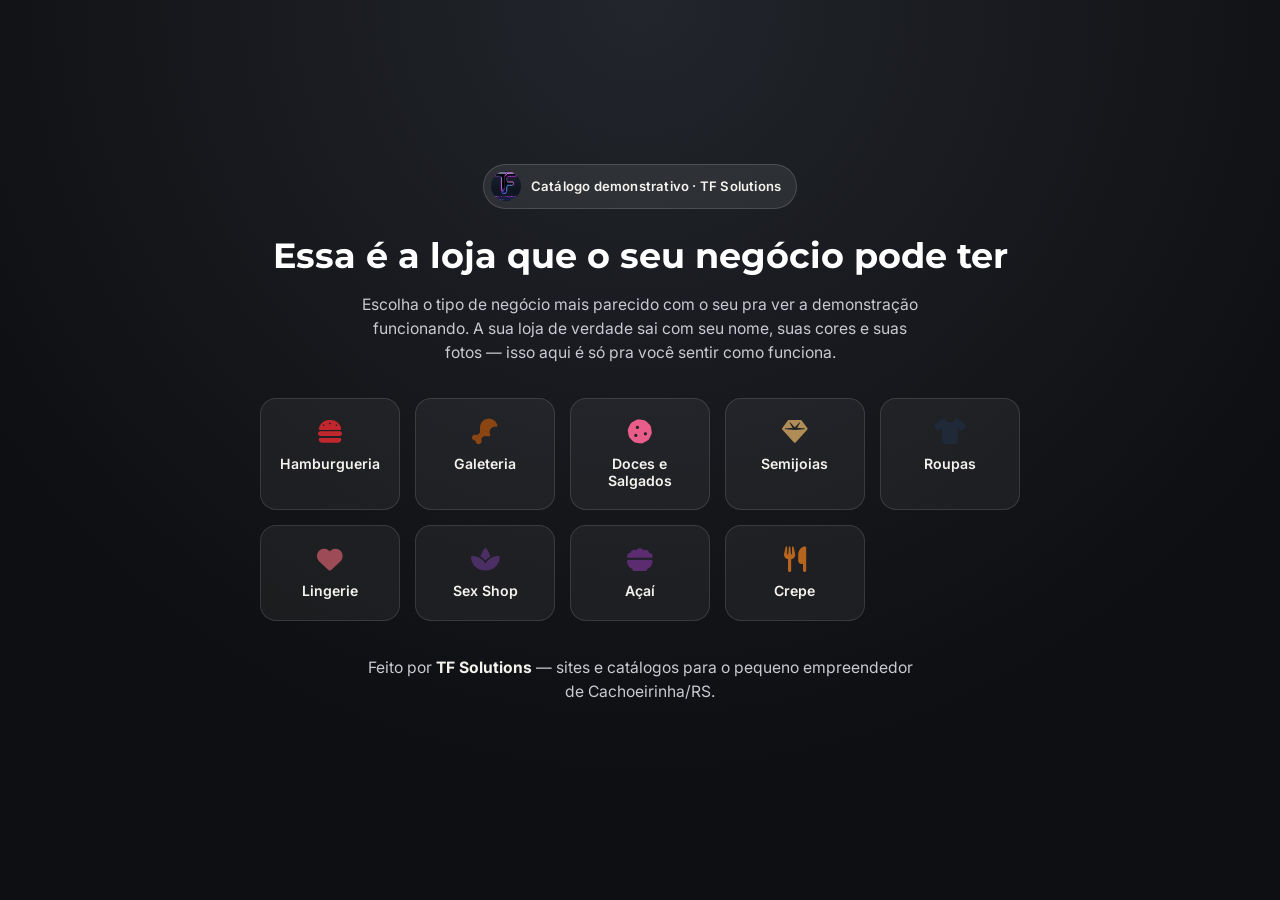
==== index.html @ 3c6f08d2 "Catálogo demonstrativo TF Solutions" ====
<!DOCTYPE html>
<html lang="pt-BR">

<head>
    <meta charset="UTF-8" />
    <meta name="viewport" content="width=device-width, initial-scale=1.0" />
    <link rel="icon" type="image/jpeg" href="assets/tf-solutions-logo.jpg" />
    <!-- Fontes -->
    <link rel="preconnect" href="https://fonts.googleapis.com">
    <link rel="preconnect" href="https://fonts.gstatic.com" crossorigin>
    <link
        href="https://fonts.googleapis.com/css2?family=Montserrat:wght@600;700&family=Inter:wght@400;500;600&display=swap"
        rel="stylesheet">
    <!-- Ícones -->
    <link rel="stylesheet" href="https://cdnjs.cloudflare.com/ajax/libs/font-awesome/6.5.1/css/all.min.css">
    <!-- Estilos -->
    <link rel="stylesheet" href="style.css" />
    <title>Catálogo Demonstrativo · TF Solutions</title>
</head>

<body>
    <!-- Tela inicial da demonstração: escolha de nicho + selo TF Solutions -->
    <div class="nicho-selector" id="nicho-selector">
        <div class="nicho-selector-inner">
            <div class="nicho-selector-selo">
                <img src="assets/tf-solutions-logo.jpg" alt="TF Solutions" class="nicho-selector-selo-img">
                <span>Catálogo demonstrativo · TF Solutions</span>
            </div>
            <h1>Essa é a loja que o seu negócio pode ter</h1>
            <p>Escolha o tipo de negócio mais parecido com o seu pra ver a demonstração funcionando. A sua loja de verdade sai com seu nome, suas cores e suas fotos — isso aqui é só pra você sentir como funciona.</p>
            <div class="nicho-selector-grid"><!-- botões gerados pelo script.js a partir de nichos.js --></div>
            <p class="nicho-selector-rodape">Feito por <strong>TF Solutions</strong> — sites e catálogos para o pequeno empreendedor de Cachoeirinha/RS.</p>
        </div>
    </div>

    <header>
        <div class="logo">
            <img class="logo-img" id="logo-img" src="" alt="" hidden>
            <h1>Catálogo Demonstrativo</h1>
        </div>

        <div class="search-container" role="search">
            <input placeholder="Buscar Produto..." class="search-input" aria-label="Buscar Produto" />
            <i class="fa-solid fa-magnifying-glass" aria-hidden="true"></i>
        </div>

        <nav class="header-nav" aria-label="Navegação da página">
            <a href="#inicio">Início</a>
            <a href="#produtos">Produtos</a>
            <a href="#about-section" id="nav-sobre-link" hidden>Sobre</a>
        </nav>

        <div class="cart-icon" aria-label="Abrir carrinho" role="button" tabindex="0">
            <span class="cart-icon-inner">
                <i class="fa-solid fa-cart-shopping" aria-hidden="true"></i>
                <span class="cart-badge">0</span>
            </span>
            <span class="cart-icon-total" id="cart-icon-total">R$ 0,00</span>
        </div>
    </header>

    <div class="categories-container">
        <div class="categories-inner">
            <!-- Botões gerados dinamicamente pelo script.js a partir da coleção "categorias" do Firestore -->
            <nav class="categories-bar" aria-label="Categorias de produtos"></nav>
            <a href="#" id="guia-tamanho-link" class="categories-guia-link"><i class="fa-solid fa-ruler" aria-hidden="true"></i> Guia de tamanhos</a>
        </div>
    </div>

    <section class="hero-section" id="inicio">
        <div class="hero-content">
            <!-- Preenchido pelo script.js com base em configuracoes/geral (heroTag/heroTitulo/heroSubtitulo) -->
            <span class="hero-tag">Coleção Exclusiva</span>
            <h2>Peças feitas para brilhar</h2>
            <p>Joias selecionadas com carinho para todos os momentos</p>
        </div>
    </section>

    <main class="products" id="produtos">
        <div class="products-container"><!-- cards gerados pelo script --></div>
    </main>

    <!-- Preenchido pelo script.js com base em configuracoes/geral (sobreFoto/sobreNome/sobreTexto/sobreLink) -->
    <section class="about-section" id="about-section" hidden>
        <div class="about-content">
            <img class="about-photo" id="about-photo" src="" alt="">
            <div class="about-text">
                <span class="about-tag">Quem faz</span>
                <h2 id="about-nome"></h2>
                <p id="about-texto"></p>
                <div class="about-links">
                    <a class="about-link about-link-instagram" id="about-link" href="" target="_blank" rel="noopener" hidden>
                        <i class="fa-brands fa-instagram" aria-hidden="true"></i> Instagram
                    </a>
                    <a class="about-link about-link-whatsapp" id="about-whatsapp-link" href="" target="_blank" rel="noopener" hidden>
                        <i class="fa-brands fa-whatsapp" aria-hidden="true"></i> Fale no WhatsApp
                    </a>
                </div>
            </div>
        </div>
    </section>

    <div class="cart-overlay"></div>

    <aside class="cart-sidebar" aria-label="Carrinho">
        <div class="cart-header">
            <h3>Meu Carrinho <i class="fa-solid fa-cart-shopping" aria-hidden="true"></i></h3>
            <button class="close-cart-btn" aria-label="Fechar carrinho">&times;</button>
        </div>

        <div class="cart-steps-indicator" id="cart-steps-indicator">
            <span class="cart-step-dot active" data-step="1"><span class="cart-step-dot-num">1</span><span class="cart-step-dot-label">Itens</span></span>
            <span class="cart-step-dot" data-step="2"><span class="cart-step-dot-num">2</span><span class="cart-step-dot-label">Entrega</span></span>
            <span class="cart-step-dot" data-step="3"><span class="cart-step-dot-num">3</span><span class="cart-step-dot-label">Pagamento</span></span>
            <span class="cart-step-dot" data-step="4"><span class="cart-step-dot-num">4</span><span class="cart-step-dot-label">Dados</span></span>
            <span class="cart-step-dot" data-step="5"><span class="cart-step-dot-num">5</span><span class="cart-step-dot-label">Resumo</span></span>
        </div>

        <div class="cart-steps-wrap">

            <!-- ETAPA 1: itens do carrinho -->
            <section class="cart-step" id="cart-step-1" data-step="1">
                <div class="cart-step-heading">
                    <h4>Itens no carrinho</h4>
                    <span class="cart-step-items-count" id="cart-items-count">0 itens</span>
                </div>
                <div class="cart-body"></div>
                <div class="cart-step1-total">
                    <span>Total</span>
                    <span id="cart-step1-total-valor">R$ 0,00</span>
                </div>
            </section>

            <!-- ETAPA 2: entrega ou retirada -->
            <section class="cart-step" id="cart-step-2" data-step="2" hidden>
                <h4 class="cart-step-title">Como você quer receber?</h4>
                <div class="options-toggle" role="tablist">
                    <button class="delivery-btn active" data-option="delivery" role="tab" aria-selected="true">
                        <i class="fa-solid fa-motorcycle" aria-hidden="true"></i> Entrega (Moto)
                    </button>
                    <button class="delivery-btn" data-option="pickup" role="tab" aria-selected="false">
                        <i class="fa-solid fa-store" aria-hidden="true"></i> Retirada
                    </button>
                </div>

                <div id="delivery-form-container">
                    <div class="form-group">
                        <label for="delivery-cep">CEP</label>
                        <input type="text" id="delivery-cep" placeholder="00000-000" maxlength="9" required>
                    </div>

                    <div class="form-group">
                        <label for="delivery-address">Endereço</label>
                        <textarea id="delivery-address" placeholder="Lote, Quadra, Número" required></textarea>
                    </div>

                    <div class="delivery-fee-notice">
                        Entrega feita por motoboy/app (ex: Uber Moto). A taxa é combinada com você pelo WhatsApp após o pedido.
                    </div>
                </div>

                <div id="pickup-form-container" style="display: none;">
                    <div class="form-group">
                        <label>Agende a Data e Hora</label>
                        <div class="date-time-row">
                            <input type="date" id="pickup-date" required>
                            <select id="pickup-time" required>
                                <option value="" disabled selected>Selecione</option>
                                <option value="08:00">08:00</option>
                                <option value="09:00">09:00</option>
                                <option value="10:00">10:00</option>
                                <option value="11:00">11:00</option>
                                <option value="12:00">12:00</option>
                                <option value="13:00">13:00</option>
                                <option value="14:00">14:00</option>
                                <option value="15:00">15:00</option>
                                <option value="16:00">16:00</option>
                                <option value="17:00">17:00</option>
                                <option value="18:00">18:00</option>
                            </select>
                        </div>
                    </div>
                </div>
            </section>

            <!-- ETAPA 3: pagamento e detalhes -->
            <section class="cart-step" id="cart-step-3" data-step="3" hidden>
                <div class="payment-options-container payment-options-container--etapa">
                    <h4>Forma de Pagamento</h4>

                    <label class="payment-option selected">
                        <input type="radio" name="payment" value="PIX" checked> PIX
                    </label>

                    <label class="payment-option">
                        <input type="radio" name="payment" value="Cartão de Crédito"> Cartão de Crédito
                    </label>

                    <label class="payment-option">
                        <input type="radio" name="payment" value="Cartão de Débito"> Cartão de Débito
                    </label>

                    <label class="payment-option">
                        <input type="radio" name="payment" value="Dinheiro"> Dinheiro
                    </label>

                    <div id="troco-container">
                        <div class="form-group">
                            <label for="troco-para">Precisa de troco para quanto?</label>
                            <input type="number" id="troco-para" placeholder="Ex: 50">
                        </div>
                    </div>
                </div>

                <div class="form-group">
                    <label for="personalizacao-input">Gravação / personalização (opcional)</label>
                    <input type="text" id="personalizacao-input" placeholder="Ex: nome, data ou iniciais">
                </div>

                <label class="gift-wrap-option">
                    <input type="checkbox" id="gift-wrap-checkbox">
                    <i class="fa-solid fa-gift" aria-hidden="true"></i> É para presente? Embrulhar a peça
                </label>

                <div class="coupon-container">
                    <input type="text" id="coupon-input" placeholder="Cupom de desconto">
                    <button id="apply-coupon-btn">Aplicar</button>
                </div>

                <p id="coupon-feedback" class="coupon-feedback"></p>
            </section>

            <!-- ETAPA 4: identificação -->
            <section class="cart-step" id="cart-step-4" data-step="4" hidden>
                <h4 class="cart-step-title">Seus dados</h4>
                <div class="form-group">
                    <label for="identificacao-nome">Nome completo</label>
                    <input type="text" id="identificacao-nome" placeholder="Nome e sobrenome" required>
                </div>
                <div class="form-group">
                    <label for="identificacao-telefone">Telefone (WhatsApp)</label>
                    <input type="tel" id="identificacao-telefone" placeholder="(XX) XXXXX-XXXX" maxlength="15" required>
                </div>
            </section>

            <!-- ETAPA 5: resumo do pedido -->
            <section class="cart-step" id="cart-step-5" data-step="5" hidden>
                <h4 class="cart-step-title">Resumo do pedido</h4>

                <div class="resumo-bloco" id="resumo-itens-bloco"></div>
                <div class="resumo-bloco" id="resumo-entrega-bloco"></div>
                <div class="resumo-bloco" id="resumo-pagamento-bloco"></div>
                <div class="resumo-bloco" id="resumo-identificacao-bloco"></div>

                <div class="cart-summary">
                    <div class="summary-line"><span>Subtotal</span><span id="cart-subtotal">R$ 0,00</span></div>
                    <div class="summary-line discount-line" style="display: none;">
                        <span>Desconto</span><span id="cart-discount">- R$ 0,00</span>
                    </div>
                    <div class="summary-line total"><span>Total</span><span id="cart-total">R$ 0,00</span></div>
                </div>
            </section>

            <!-- Confirmação de envio (com o código do pedido) -->
            <section class="cart-step cart-step-sucesso" id="cart-step-sucesso" hidden>
                <div class="pedido-sucesso">
                    <i class="fa-solid fa-circle-check" aria-hidden="true"></i>
                    <h4>Pedido enviado!</h4>
                    <p>Confirme o envio na conversa do WhatsApp que abrimos. Guarde o código abaixo — é com ele que você (ou a loja) localiza o seu pedido:</p>
                    <div class="pedido-sucesso-codigo" id="pedido-sucesso-codigo">AA000000</div>
                    <button class="cart-nav-avancar" id="cart-btn-novo-pedido" type="button">Fazer novo pedido</button>
                </div>
            </section>

        </div>

        <div class="cart-nav-buttons" id="cart-nav-buttons">
            <button class="cart-nav-voltar" id="cart-nav-voltar" type="button" hidden><i class="fa-solid fa-arrow-left" aria-hidden="true"></i> Voltar</button>
            <button class="cart-nav-avancar" id="cart-nav-avancar" type="button">Avançar <span id="cart-nav-avancar-total"></span> <i class="fa-solid fa-arrow-right" aria-hidden="true"></i></button>
            <button id="finish-order-btn" class="finish-order-btn" type="button" hidden>
                <i class="fab fa-whatsapp" aria-hidden="true"></i> Enviar Pedido <span id="finish-order-total"></span>
            </button>
        </div>
    </aside>

    <div class="view-cart-banner" aria-live="polite">
        <p>Total: <span id="banner-total">R$ 0,00</span></p>
        <button class="view-cart-banner-btn">Ver Carrinho</button>
    </div>

    <footer>
        <p>2026 - PG Semi Joias. Todos os direitos reservados</p>
        <p class="footer-credit">Site desenvolvido por <a href="#" id="footer-credit-link" target="_blank" rel="noopener">TF Solutions</a></p>
    </footer>

    <!-- Modal de detalhes do produto (abre ao clicar na foto do card) -->
    <div class="info-overlay" id="detail-overlay"></div>
    <div class="detail-modal" id="detail-modal" role="dialog" aria-modal="true" aria-label="Detalhes do produto">
        <button class="info-close" id="detail-close" aria-label="Fechar">&times;</button>
        <div class="detail-carousel">
            <div class="detail-carousel-track" id="detail-carousel-track"></div>
            <button class="detail-carousel-arrow prev" id="detail-prev" aria-label="Foto anterior" hidden><i class="fa-solid fa-chevron-left"></i></button>
            <button class="detail-carousel-arrow next" id="detail-next" aria-label="Próxima foto" hidden><i class="fa-solid fa-chevron-right"></i></button>
            <div class="detail-carousel-dots" id="detail-dots" hidden></div>
        </div>
        <div class="detail-info">
            <span class="detail-badge-destaque" id="detail-badge-destaque" hidden><i class="fa-solid fa-star" aria-hidden="true"></i> Destaque</span>
            <p class="detail-codigo" id="detail-codigo"></p>
            <h2 id="detail-nome"></h2>
            <p class="detail-details" id="detail-details" hidden></p>
            <p class="detail-descricao" id="detail-descricao"></p>
            <p class="product-tag" id="detail-tag" hidden></p>
            <select class="detail-size-select" id="detail-size-select" aria-label="Escolha o tamanho" hidden></select>
            <p class="detail-price" id="detail-price"></p>
            <button class="product-button" id="detail-comprar-btn">Adicionar ao carrinho</button>
        </div>
    </div>

    <!-- Modal do guia de tamanho de anel -->
    <div class="info-overlay" id="guia-overlay"></div>
    <div class="info-modal" id="guia-modal" role="dialog" aria-modal="true" aria-label="Guia de tamanho de anel">
        <button class="info-close" id="guia-close" aria-label="Fechar">&times;</button>
        <h2><i class="fa-solid fa-ruler" aria-hidden="true"></i> Guia de tamanho de anel</h2>
        <p class="size-guide-note">Como medir em casa: enrole uma tira de papel ou um barbante ao redor do dedo (na base, onde o anel vai ficar), marque onde ele se sobrepõe e meça esse comprimento com uma régua — esse é o valor de "circunferência" na tabela. Se preferir, meça o diâmetro interno de um anel que já sirva bem. Meça no fim do dia, quando o dedo costuma estar um pouco mais inchado, para não escolher um tamanho apertado.</p>
        <table class="size-guide-table">
            <thead><tr><th>Aro (BR)</th><th>Diâmetro (mm)</th><th>Circunferência (mm)</th></tr></thead>
            <tbody>
                <tr><td>10</td><td>14,6</td><td>45,9</td></tr>
                <tr><td>12</td><td>15,3</td><td>48,0</td></tr>
                <tr><td>14</td><td>16,1</td><td>50,6</td></tr>
                <tr><td>16</td><td>16,9</td><td>53,1</td></tr>
                <tr><td>18</td><td>17,7</td><td>55,6</td></tr>
                <tr><td>20</td><td>18,5</td><td>58,1</td></tr>
                <tr><td>22</td><td>19,4</td><td>60,9</td></tr>
                <tr><td>24</td><td>20,2</td><td>63,5</td></tr>
                <tr><td>26</td><td>21,0</td><td>66,0</td></tr>
                <tr><td>28</td><td>21,8</td><td>68,5</td></tr>
            </tbody>
        </table>
        <p class="size-guide-note">Valores aproximados, seguindo a numeração brasileira mais usual. Em caso de dúvida entre dois tamanhos, vale a pena confirmar direto com a loja pelo WhatsApp antes de fechar o pedido.</p>
    </div>

    <script src="./nichos.js"></script>
    <script src="./script.js"></script>
</body>

</html>
---- style.css ----
/* Reset & base */
*{margin:0;padding:0;box-sizing:border-box;-webkit-font-smoothing:antialiased;-moz-osx-font-smoothing:grayscale}
:root{
  /* Paleta joalheria: charcoal + dourado envelhecido + dourado claro */
  --primary-color:#B08D57;      /* dourado envelhecido */
  --primary-strong:#8F7145;
  --secondary-color:#1C1B1F;    /* charcoal/preto suave */
  --accent-color:#D4AF37;       /* dourado claro para detalhes */
  --text-color:#111827;         /* grafite */
  --light:#F7F5F1;              /* fundo claro quente (marfim) */
  --light-2:#E9E4DA;
  --border-color:#E5E0D5;
  --success-color:#16a34a;
  --error-color:#e11d48;
}
/* Garante que o atributo "hidden" sempre esconda o elemento, mesmo quando uma
   classe do próprio elemento define "display" (ex: display:flex) — sem isso, a
   regra da classe pode "vencer" a do hidden e o elemento fica visível por engano. */
[hidden]{display:none!important}
html{scroll-behavior:smooth}
body{
  font-family:'Inter',system-ui,-apple-system,Segoe UI,Roboto,Helvetica,Arial,sans-serif;
  color:var(--text-color);
  background:var(--light);
  line-height:1.6;
}
h1,h2,h3{font-family:'Montserrat',sans-serif}
/* Compensa a altura do header fixo (sticky) ao rolar até uma seção pelo menu.
   No celular o header fica mais alto (2 linhas: logo/menu/carrinho + busca), por
   isso o valor base é maior e é reduzido no desktop, onde o header cabe numa linha só. */
#inicio,#produtos,#about-section{scroll-margin-top:150px}

/* Header */
header{
  background:#fff;
  position:sticky;top:0;z-index:990;
  padding:1rem 2rem;
  display:flex;align-items:center;justify-content:space-between;gap:1rem;flex-wrap:wrap;
  box-shadow:0 6px 20px rgba(15,23,42,.06);
  border-bottom:1px solid #eef2f7;
}
.logo{display:flex;align-items:center;gap:.6rem;cursor:pointer;flex-shrink:0}
.logo-img{width:2.4rem;height:2.4rem;border-radius:50%;object-fit:cover;flex-shrink:0;border:2px solid #fff;box-shadow:0 2px 6px rgba(2,6,23,.15)}
.logo h1{font-size:1.6rem;color:var(--secondary-color);font-weight:700;letter-spacing:.4px}

.search-container{
  width:100%;max-width:560px;margin:0;display:flex;align-items:center;
  background:#fff;border:1px solid var(--border-color);
  border-radius:14px;padding:.6rem 1rem;order:4;flex-basis:100%;
  box-shadow:0 2px 10px rgba(2,6,23,.03);
}
.search-container input{
  width:100%;border:none;background:transparent;outline:none;
  padding:.3rem .5rem;font-size:1rem;color:var(--text-color);
}
.search-container i{color:var(--primary-color);cursor:pointer}

/* Menu de navegação da página — fica dentro do header (sticky), ao lado do
   carrinho, então continua visível e clicável de qualquer ponto da página. */
.header-nav{
  display:flex;align-items:center;gap:.9rem;order:1;
  flex:1 1 auto;min-width:0;overflow-x:auto;-webkit-overflow-scrolling:touch;scrollbar-width:none;
}
.header-nav::-webkit-scrollbar{display:none}
.header-nav a{
  color:var(--text-color);text-decoration:none;font-weight:600;font-size:.8rem;letter-spacing:.02em;
  padding:.3rem .15rem;border-bottom:2px solid transparent;transition:color .2s ease,border-color .2s ease;
  white-space:nowrap;flex-shrink:0;
}
.header-nav a:hover,.header-nav a:focus-visible{color:var(--primary-color);border-bottom-color:var(--primary-color)}

.cart-icon{position:relative;cursor:pointer;padding:.5rem;order:2;flex-shrink:0;display:flex;align-items:center;gap:.55rem}
.cart-icon-inner{position:relative;display:flex;align-items:center}
.cart-icon i{font-size:1.6rem;color:var(--secondary-color)}
.cart-badge{
  position:absolute;top:0;right:0;background:var(--accent-color);color:#fff;border-radius:999px;
  min-width:20px;height:20px;display:flex;justify-content:center;align-items:center;font-size:.75rem;font-weight:700;
  transform:translate(30%,-30%);
}
/* Valor total já com a seleção de produtos, sempre visível ao lado do ícone do carrinho */
.cart-icon-total{font-size:.92rem;font-weight:800;color:var(--secondary-color);white-space:nowrap}

/* Categorias */
.categories-container{background:var(--secondary-color)}
.categories-inner{
  display:flex;align-items:center;width:100%;max-width:1200px;margin:0 auto;
}
.categories-bar{
  display:flex;justify-content:flex-start;align-items:center;padding:.5rem 1rem;gap:.5rem;
  flex:1 1 auto;min-width:0;overflow-x:auto;
}
/* Guia de tamanhos: fica só aqui, ao lado das categorias — é padrão, não precisa
   repetir o link em cada produto. */
.categories-guia-link{
  flex-shrink:0;display:flex;align-items:center;gap:.4rem;color:#fff;opacity:.85;
  font-size:.85rem;font-weight:600;text-decoration:none;padding:.5rem 1.1rem;white-space:nowrap;
  border-left:1px solid rgba(255,255,255,.15);transition:opacity .2s;
}
.categories-guia-link:hover{opacity:1}
.category-btn{
  display:flex;gap:.5rem;align-items:center;border:1px solid rgba(255,255,255,.25);color:#fff;
  border-radius:999px;padding:.55rem 1rem;cursor:pointer;background:transparent;white-space:nowrap;font-size:.95rem;
  transition:all .2s ease;
}
.category-btn i{opacity:.95}
.category-btn:hover{background:rgba(255,255,255,.12)}
.category-btn.active{
  background:linear-gradient(135deg,var(--primary-color),var(--primary-strong));
  border-color:transparent;
  box-shadow:0 6px 18px rgba(176,141,87,.3);
}

/* Hero — cor de fundo é definida pelo admin (Configurações), via --hero-bg-color */
:root{--hero-bg-color:#0B1220}
.hero-section{
  background:
    radial-gradient(900px 320px at -10% -20%, rgba(255,255,255,.18), transparent 60%),
    radial-gradient(900px 320px at 110% 120%, rgba(255,255,255,.12), transparent 60%),
    var(--hero-bg-color);
  color:#fff;text-align:center;padding:3.2rem 1rem;position:relative;overflow:hidden;
  border-bottom:1px solid rgba(255,255,255,.06);
}
.hero-content{max-width:900px;margin:0 auto}
.hero-tag{
  display:inline-block;background:#ffffff1a;border:1px solid #ffffff33;color:#fff;
  padding:.35rem .75rem;border-radius:999px;font-size:.8rem;letter-spacing:.4px;margin-bottom:.7rem
}
.hero-section h2{font-size:2.3rem;margin:.25rem 0 .35rem;font-weight:800;letter-spacing:.3px}
.hero-section p{opacity:.92}
/* Quando a cor de fundo escolhida é clara, troca texto/tag pra tons escuros (legibilidade) */
.hero-section.hero-section--claro{color:var(--secondary-color)}
.hero-section.hero-section--claro .hero-tag{background:rgba(0,0,0,.06);border-color:rgba(0,0,0,.15);color:inherit}

/* Produtos */
.products{width:100%;max-width:1200px;padding:1rem;margin:0 auto}
.products-container{display:grid;grid-template-columns:repeat(auto-fill,minmax(250px,1fr));gap:1rem}

.product-card{
  position:relative;
  background:#fff;border-radius:14px;overflow:hidden;cursor:pointer;transition:.25s;
  box-shadow:0 10px 24px rgba(2,6,23,.06),0 1px 0 #fff;
  border:1px solid #eef2f7;
}
.product-card:hover{transform:translateY(-6px);box-shadow:0 16px 36px rgba(2,6,23,.12)}
.product-img{width:100%;aspect-ratio:1/1;object-fit:cover;background:#f8fafc}
.product-badge-destaque{
  position:absolute;top:12px;left:12px;z-index:2;
  display:flex;align-items:center;gap:.3rem;
  background:linear-gradient(135deg,var(--primary-color),var(--primary-strong));
  color:#fff;font-size:.72rem;font-weight:700;letter-spacing:.02em;
  padding:.32rem .7rem;border-radius:999px;
  box-shadow:0 6px 14px rgba(176,141,87,.4);
}
.product-info{padding:1rem 1rem 1.1rem}
.product-code{font-size:.7rem;color:#9ca3af;font-weight:600;letter-spacing:.03em;margin-bottom:.2rem;text-transform:uppercase}
.product-name{font-family:'Montserrat',sans-serif;font-size:1.05rem;font-weight:700;margin-bottom:.45rem;color:var(--text-color)}
.product-details{font-size:.78rem;color:var(--primary-strong);font-weight:700;letter-spacing:.02em;margin-bottom:.4rem;text-transform:uppercase}
.product-description{font-size:.9rem;margin-bottom:.95rem;color:#6b7280}
.product-tag{display:inline-block;font-size:.75rem;font-weight:700;padding:.3rem .65rem;border-radius:999px;margin-bottom:.8rem}
.product-tag.tag-encomenda{background:#FAF0DC;color:#8A5A00}
.product-tag.tag-esgotado{background:#FBE4E4;color:#B3261E}
.product-price{font-size:1.35rem;color:var(--primary-color);margin-bottom:1rem;font-weight:800}

/* Seletor de tamanho: só aparece em produtos com mais de um tamanho cadastrado */
.product-size-select{
  width:100%;padding:.65rem .75rem;margin-bottom:.8rem;border:1px solid var(--border-color);border-radius:.6rem;
  font-size:.92rem;font-family:inherit;color:var(--text-color);background:#fff;cursor:pointer;
}
.product-size-select:focus{border-color:var(--primary-color);box-shadow:0 0 0 3px rgba(176,141,87,.2);outline:none}

.product-button{
  width:100%;background:var(--secondary-color);color:#fff;border:1px solid var(--secondary-color);
  padding:.75rem 1rem;font-size:1rem;font-weight:700;border-radius:.6rem;cursor:pointer;
  transition:transform .15s ease,background .2s ease,box-shadow .2s ease,border-color .2s ease;
  box-shadow:0 8px 20px rgba(15,23,42,.18);
}
.product-button:hover{background:#111827;border-color:#111827;transform:translateY(-1px)}
.product-button:active{transform:translateY(0)}
.product-button:disabled{background:#cbd5e1;border-color:#cbd5e1;color:#64748b;cursor:not-allowed;box-shadow:none;transform:none}
.product-card.produto-esgotado{opacity:.72}
.product-card.produto-esgotado .product-img{filter:grayscale(.35)}

/* Sobre a empreendedora (opcional, configurável pelo admin) */
.about-section{background:var(--light-2);padding:3rem 1.5rem;border-top:1px solid var(--border-color);border-bottom:1px solid var(--border-color)}
.about-content{
  max-width:900px;margin:0 auto;display:flex;flex-direction:column;align-items:center;text-align:center;gap:1.2rem;
}
.about-photo{width:140px;height:140px;border-radius:50%;object-fit:cover;border:4px solid #fff;box-shadow:0 10px 24px rgba(2,6,23,.12)}
.about-tag{
  display:inline-block;background:#fff;border:1px solid var(--border-color);color:var(--primary-strong);
  padding:.3rem .75rem;border-radius:999px;font-size:.75rem;font-weight:700;letter-spacing:.5px;text-transform:uppercase;margin-bottom:.5rem
}
.about-text h2{font-size:1.5rem;color:var(--secondary-color);margin-bottom:.6rem}
.about-text p{font-size:.98rem;color:#4b5563;max-width:60ch;margin:0 auto;line-height:1.75}
.about-links{display:flex;gap:.7rem;flex-wrap:wrap;justify-content:center;margin-top:1.1rem}
.about-link{
  display:inline-flex;align-items:center;gap:.5rem;padding:.55rem 1.1rem;
  background:var(--primary-color);color:#fff;border-radius:.6rem;font-size:.85rem;font-weight:700;
  text-decoration:none;transition:transform .15s ease,background .2s ease;
}
.about-link:hover{background:var(--primary-strong);transform:translateY(-1px)}
.about-link-whatsapp{background:#25D366}
.about-link-whatsapp:hover{background:#1DA851}

/* Carrinho */
.cart-overlay{position:fixed;top:0;left:0;width:100%;height:100%;background:rgba(0,0,0,.4);z-index:999;opacity:0;visibility:hidden;transition:opacity .3s,visibility .3s}
.cart-overlay.show{opacity:1;visibility:visible}

.cart-sidebar{
  position:fixed;top:0;right:0;width:100%;max-width:420px;height:100%;background:#fff;
  box-shadow:-4px 0 24px rgba(2,6,23,.15);z-index:1000;display:flex;flex-direction:column;transform:translateX(100%);
  transition:transform .4s cubic-bezier(.25,.46,.45,.94);
  border-left:1px solid #eef2f7;
}
.cart-sidebar.show{transform:translateX(0)}
.cart-header{display:flex;justify-content:space-between;align-items:center;padding:1rem 1.5rem;border-bottom:1px solid var(--border-color)}
.cart-header h3{font-size:1.25rem;color:var(--secondary-color)}
.close-cart-btn{background:none;border:none;font-size:2rem;cursor:pointer;color:var(--text-color)}

/* Indicador das 5 etapas do carrinho */
.cart-steps-indicator{display:flex;align-items:flex-start;justify-content:space-between;padding:.85rem 1rem;border-bottom:1px solid var(--border-color);background:#fafafa;gap:.15rem}
.cart-step-dot{display:flex;flex-direction:column;align-items:center;gap:.3rem;flex:1;min-width:0;background:none;border:none;cursor:default;font-family:inherit}
.cart-step-dot-num{
  width:26px;height:26px;border-radius:50%;background:#fff;border:2px solid var(--border-color);
  display:flex;align-items:center;justify-content:center;font-size:.8rem;font-weight:800;color:#9aa3b2;
  transition:background .2s,border-color .2s,color .2s;
}
.cart-step-dot-label{font-size:.62rem;font-weight:700;text-align:center;white-space:nowrap;text-transform:uppercase;letter-spacing:.02em;color:#9aa3b2;max-width:100%;overflow:hidden;text-overflow:ellipsis}
.cart-step-dot.active .cart-step-dot-num{background:var(--primary-color);border-color:var(--primary-color);color:#fff}
.cart-step-dot.active .cart-step-dot-label{color:var(--text-color)}
.cart-step-dot.done{cursor:pointer}
.cart-step-dot.done .cart-step-dot-num{background:var(--secondary-color);border-color:var(--secondary-color);color:#fff}
.cart-step-dot.done .cart-step-dot-label{color:var(--text-color)}

/* min-height garante pelo menos ~2 produtos visíveis antes de precisar rolar,
   mesmo com o restante do carrinho (dados de entrega, pagamento etc.) sendo grande */
.cart-steps-wrap{padding:1.5rem;overflow-y:auto;flex:1 1 auto;min-height:260px;scrollbar-width:auto;scrollbar-color:var(--primary-color) var(--light-2)}
.cart-body{padding:0}
.cart-step-heading{display:flex;justify-content:space-between;align-items:center;margin-bottom:1rem;gap:.5rem}
.cart-step-heading h4{font-size:1.05rem;color:var(--secondary-color)}
.cart-step-items-count{font-size:.82rem;font-weight:700;color:var(--primary-strong);background:#FAF5EC;padding:.3rem .7rem;border-radius:999px;white-space:nowrap}
.cart-step1-total{display:flex;justify-content:space-between;align-items:center;margin-top:1.2rem;padding-top:1rem;border-top:1px solid var(--border-color);font-size:1.15rem;font-weight:800;color:var(--primary-color)}
.cart-step-title{font-size:1.05rem;color:var(--secondary-color);margin-bottom:1rem}
.payment-options-container--etapa{border-top:none;margin-top:0;padding-top:0}

/* Botões de navegação entre etapas */
.cart-nav-buttons{display:flex;gap:.75rem;padding:1rem 1.5rem;border-top:1px solid var(--border-color);background:#fff;box-shadow:0 -2px 5px rgba(0,0,0,.05)}
.cart-nav-voltar{
  flex:0 0 auto;background:#fff;border:1px solid var(--border-color);color:var(--text-color);
  padding:0 1.1rem;border-radius:.7rem;font-weight:700;cursor:pointer;font-size:.95rem;transition:background .2s;
}
.cart-nav-voltar:hover{background:#f1f5f9}
.cart-nav-avancar{
  flex:1 1 auto;background:var(--secondary-color);color:#fff;border:1px solid var(--secondary-color);
  padding:.9rem 1.1rem;border-radius:.7rem;font-weight:800;cursor:pointer;font-size:1rem;
  display:flex;align-items:center;justify-content:center;gap:.5rem;transition:background .2s,transform .15s;
}
.cart-nav-avancar:hover{background:#111827;transform:translateY(-1px)}
.cart-nav-avancar:disabled{background:#cbd5e1;border-color:#cbd5e1;cursor:not-allowed;transform:none}

/* Resumo do pedido (etapa 5) */
.resumo-bloco{margin-bottom:1.1rem;padding-bottom:1.1rem;border-bottom:1px dashed var(--border-color)}
.resumo-bloco:last-of-type{border-bottom:none;margin-bottom:0;padding-bottom:0}
.resumo-bloco h5{font-size:.78rem;text-transform:uppercase;letter-spacing:.03em;color:var(--primary-strong);margin-bottom:.55rem;font-weight:800}
.resumo-bloco p{font-size:.92rem;margin-bottom:.3rem;color:#4b5563}
.resumo-lista{list-style:none}
.resumo-lista li{font-size:.92rem;margin-bottom:.4rem;display:flex;justify-content:space-between;gap:.6rem;color:var(--text-color)}
.resumo-lista li span.resumo-item-valor{font-weight:700;white-space:nowrap}

/* Confirmação de pedido enviado (com código do pedido) */
.cart-step-sucesso{display:flex;align-items:center;min-height:100%}
.pedido-sucesso{text-align:center;width:100%;padding:1rem 0}
.pedido-sucesso i{font-size:3.5rem;color:var(--success-color);margin-bottom:1rem}
.pedido-sucesso h4{font-size:1.3rem;color:var(--secondary-color);margin-bottom:.7rem}
.pedido-sucesso p{color:#4b5563;font-size:.95rem;margin-bottom:1.2rem;line-height:1.6}
.pedido-sucesso-codigo{
  font-family:'Montserrat',sans-serif;font-size:1.6rem;font-weight:800;letter-spacing:.15em;color:var(--primary-color);
  background:#FAF5EC;border:1px dashed var(--primary-color);border-radius:.7rem;padding:.9rem 1rem;margin-bottom:1.5rem;
}
#cart-btn-novo-pedido{width:100%}

/* Barra de rolagem mais visível (mostra que dá pra rolar e ver mais itens/campos) */
.cart-steps-wrap::-webkit-scrollbar{width:10px}
.cart-steps-wrap::-webkit-scrollbar-track{background:var(--light-2);border-radius:10px}
.cart-steps-wrap::-webkit-scrollbar-thumb{background:var(--primary-color);border-radius:10px;border:2px solid var(--light-2)}
.cart-steps-wrap::-webkit-scrollbar-thumb:hover{background:var(--primary-strong)}

.cart-empty{text-align:center;padding-top:4rem;color:#9aa3b2}
.cart-empty i{font-size:4rem;margin-bottom:1rem;color:#e2e8f0}
.cart-empty p{font-size:1.05rem;font-weight:600}

.cart-item{display:flex;align-items:center;gap:1rem;margin-bottom:1.2rem}
.cart-item-img{width:80px;height:80px;object-fit:cover;border-radius:.6rem;border:1px solid var(--border-color)}
.cart-item-info{flex-grow:1}
.cart-item-codigo{font-size:.68rem;color:#9ca3af;font-weight:600;letter-spacing:.03em;margin-bottom:.1rem;text-transform:uppercase}
.cart-item-name{font-size:1rem;font-weight:700;margin-bottom:.25rem}
.cart-item-size{font-size:.82rem;font-weight:600;color:#6b7280}
.cart-item-desc{font-size:.82rem;color:#6b7280;margin-bottom:.3rem;line-height:1.4}
.cart-item-price{font-size:.95rem;color:var(--primary-color);font-weight:800}
.cart-item-price-total{font-size:.82rem;color:#6b7280;font-weight:600}
.cart-item-controls{display:flex;align-items:center;gap:.5rem;margin-top:.5rem}
.quantity-btn{background:#fff;border:1px solid var(--border-color);width:28px;height:28px;border-radius:50%;cursor:pointer;font-weight:700;transition:background .2s}
.quantity-btn:hover{background:#f1f5f9}
.remove-item-btn{background:none;border:none;color:#ef4444;font-size:1.6rem;cursor:pointer;margin-left:auto;transition:color .2s}
.remove-item-btn:hover{color:#b91c1c}

.product-image-fly{position:fixed;z-index:1001;border-radius:50%;transition:all .7s cubic-bezier(.55,.055,.675,.19);object-fit:cover}

/* Opções entrega/retirada */
.options-toggle{display:flex;border:1px solid var(--border-color);border-radius:999px;overflow:hidden;margin-bottom:1.2rem;background:#fff}
.delivery-btn{flex:1;padding:.75rem;border:none;background:#fff;cursor:pointer;font-size:1rem;font-weight:700;color:var(--text-color);transition:background .2s,color .2s}
.delivery-btn.active{background:var(--secondary-color);color:#fff}

.form-group{margin-bottom:1rem}
.form-group label{display:block;margin-bottom:.45rem;font-weight:700;font-size:.9rem}
.form-group input,.form-group select,.form-group textarea{
  width:100%;padding:.75rem;border:1px solid var(--border-color);border-radius:.6rem;font-size:1rem;font-family:inherit;
  transition:border-color .2s, box-shadow .2s;background:#fff;
}
.form-group input:focus,.form-group select:focus,.form-group textarea:focus{
  border-color:var(--primary-color);box-shadow:0 0 0 3px rgba(176,141,87,.2);outline:none
}
.form-group input.error,.form-group textarea.error,.form-group select.error{
  border-color:var(--error-color)!important;box-shadow:0 0 0 3px rgba(225,29,72,.2)!important
}
.form-group input:read-only{background:#f1f5f9;cursor:not-allowed;opacity:.9}

.payment-options-container{border-top:1px solid var(--border-color);margin-top:1.2rem;padding-top:1.2rem}
.payment-options-container h4{font-size:1rem;margin:0 0 1rem}
.payment-option{
  display:flex;align-items:center;gap:.75rem;padding:.75rem;border:1px solid var(--border-color);border-radius:.6rem;margin-bottom:.5rem;
  cursor:pointer;transition:border-color .2s, background .2s;background:#fff;
}
.payment-option:hover{background:#f8fafc}
.payment-option input[type="radio"]{width:auto}
.payment-option.selected{border-color:var(--primary-color);background:#FAF5EC}

#troco-container{display:none;margin-top:1rem;padding:1rem;background:#fff;border-radius:.6rem;border:1px solid var(--border-color)}
.delivery-fee-notice{font-size:.85rem;text-align:center;color:#6b7280;background:#fff;padding:.55rem;border-radius:.6rem;margin:1.2rem 0}
.date-time-row{display:flex;gap:1rem}

.cart-summary{margin:1.2rem 0;border-top:1px solid var(--border-color);padding-top:1.2rem}
.summary-line{display:flex;justify-content:space-between;margin-bottom:.5rem;font-size:1rem}
.summary-line.total{font-size:1.2rem;font-weight:800;color:var(--primary-color);margin-top:1rem}

.gift-wrap-option{
  display:flex;align-items:center;gap:.6rem;padding:.75rem;border:1px solid var(--border-color);border-radius:.6rem;
  margin-bottom:1rem;cursor:pointer;background:#fff;font-size:.92rem;font-weight:600;transition:border-color .2s,background .2s;
}
.gift-wrap-option:hover{border-color:var(--primary-color);background:#FAF5EC}
.gift-wrap-option input[type="checkbox"]{width:auto;accent-color:var(--primary-color)}
.gift-wrap-option i{color:var(--primary-strong)}

.coupon-container{display:flex;gap:.5rem;margin-bottom:.5rem}
#coupon-input{flex-grow:1;border:1px solid var(--border-color);border-radius:.6rem;padding:.75rem;font-size:1rem}
#apply-coupon-btn{border:none;background:var(--secondary-color);color:#fff;padding:0 1.5rem;border-radius:.6rem;cursor:pointer;font-weight:800;transition:background .2s}
#apply-coupon-btn:hover{background:#111827}
.coupon-feedback{font-size:.9rem;font-weight:700;margin-bottom:1rem;height:1em}
.coupon-feedback.success{color:var(--success-color)}
.coupon-feedback.error{color:var(--error-color)}
.summary-line.discount-line{color:var(--success-color);font-weight:700}

.finish-order-btn{
  flex:1 1 auto;padding:.9rem 1.1rem;font-size:1rem;font-weight:800;color:#fff;
  background:linear-gradient(135deg,var(--secondary-color),#111827);
  border:none;border-radius:.7rem;cursor:pointer;transition:filter .2s, transform .1s;
  box-shadow:0 10px 26px rgba(2,6,23,.18);
  display:flex;align-items:center;justify-content:center;gap:.5rem;
}
.finish-order-btn:hover:not(:disabled){filter:brightness(1.03);transform:translateY(-1px)}
.finish-order-btn:disabled{background:#cbd5e1;cursor:not-allowed}

/* Barra inferior "Ver carrinho" */
.view-cart-banner{
  position:fixed;bottom:-100px;left:0;width:100%;background:var(--secondary-color);color:#fff;z-index:980;
  padding:1rem;display:flex;justify-content:space-between;align-items:center;box-shadow:0 -8px 20px rgba(2,6,23,.18);
  transition:bottom .35s ease;
}
.view-cart-banner.show{bottom:0}
.view-cart-banner p{margin:0;font-weight:800}
.view-cart-banner-btn{
  background:var(--primary-color);color:#fff;border:none;padding:.75rem 1.4rem;border-radius:999px;font-weight:800;cursor:pointer;
  box-shadow:0 8px 20px rgba(176,141,87,.28);transition:transform .15s ease, background .2s ease;
}
.view-cart-banner-btn:hover{background:var(--primary-strong);transform:translateY(-1px)}

/* Footer */
footer{background:var(--secondary-color);color:#fff;text-align:center;padding:2rem}
.footer-credit{margin-top:.5rem;font-size:.78rem;color:rgba(255,255,255,.55)}
.footer-credit a{color:rgba(255,255,255,.75);text-decoration:underline;text-underline-offset:2px}
.footer-credit a:hover{color:#fff}

/* Modal genérico (guia de tamanhos e afins) */
.info-overlay{position:fixed;inset:0;background:rgba(0,0,0,.5);z-index:1050;opacity:0;visibility:hidden;transition:opacity .25s,visibility .25s}
.info-overlay.show{opacity:1;visibility:visible}
.info-modal{
  position:fixed;top:50%;left:50%;transform:translate(-50%,-48%);
  width:92%;max-width:480px;max-height:85vh;overflow-y:auto;background:#fff;border-radius:16px;
  padding:1.6rem;z-index:1051;box-shadow:0 24px 60px rgba(2,6,23,.25);
  opacity:0;visibility:hidden;transition:opacity .25s,transform .25s,visibility .25s;
}
.info-modal.show{opacity:1;visibility:visible;transform:translate(-50%,-50%)}
.info-modal h2{font-size:1.2rem;margin-bottom:.9rem;color:var(--secondary-color);display:flex;align-items:center;gap:.5rem}
.info-close{position:absolute;top:14px;right:16px;background:rgba(255,255,255,.9);border:none;width:32px;height:32px;border-radius:50%;font-size:1.4rem;cursor:pointer;z-index:2;color:var(--secondary-color)}
.size-guide-note{font-size:.85rem;color:#6b7280;line-height:1.65;margin-bottom:.9rem}
.size-guide-table{width:100%;border-collapse:collapse;margin-bottom:.9rem;font-size:.85rem}
.size-guide-table th,.size-guide-table td{padding:.45rem .5rem;border-bottom:1px solid var(--border-color);text-align:center}
.size-guide-table th{color:#6b7280;font-weight:700;font-size:.7rem;text-transform:uppercase;letter-spacing:.03em}

/* Modal de detalhes do produto (carrossel de fotos) */
.detail-modal{
  position:fixed;top:50%;left:50%;transform:translate(-50%,-48%);
  width:92%;max-width:520px;max-height:88vh;overflow-y:auto;background:#fff;border-radius:16px;
  z-index:1051;box-shadow:0 24px 60px rgba(2,6,23,.25);padding:0;
  opacity:0;visibility:hidden;transition:opacity .25s,transform .25s,visibility .25s;
}
.detail-modal.show{opacity:1;visibility:visible;transform:translate(-50%,-50%)}
.detail-carousel{position:relative;background:#f8fafc;aspect-ratio:1/1;overflow:hidden;border-radius:16px 16px 0 0}
.detail-carousel-track{display:flex;height:100%;transition:transform .3s ease}
.detail-carousel-track img{width:100%;height:100%;object-fit:cover;flex-shrink:0}
.detail-carousel-arrow{
  position:absolute;top:50%;transform:translateY(-50%);background:rgba(255,255,255,.92);border:none;
  width:36px;height:36px;border-radius:50%;cursor:pointer;box-shadow:0 4px 12px rgba(2,6,23,.15);
  display:flex;align-items:center;justify-content:center;color:var(--secondary-color);transition:background .2s;
}
.detail-carousel-arrow.prev{left:10px}
.detail-carousel-arrow.next{right:10px}
.detail-carousel-arrow:hover{background:#fff}
.detail-carousel-dots{position:absolute;bottom:10px;left:0;width:100%;display:flex;justify-content:center;gap:6px}
.detail-carousel-dots span{width:7px;height:7px;border-radius:50%;background:rgba(255,255,255,.65);cursor:pointer;transition:background .2s}
.detail-carousel-dots span.active{background:#fff}
.detail-info{padding:1.3rem 1.4rem 1.6rem}
.detail-badge-destaque{
  display:inline-flex;align-items:center;gap:.3rem;margin-bottom:.6rem;
  background:linear-gradient(135deg,var(--primary-color),var(--primary-strong));color:#fff;
  font-size:.72rem;font-weight:700;padding:.3rem .65rem;border-radius:999px;
}
.detail-codigo{font-size:.72rem;color:#9ca3af;font-weight:600;letter-spacing:.03em;margin-bottom:.25rem;text-transform:uppercase}
.detail-info h2{font-size:1.25rem;color:var(--secondary-color);margin-bottom:.4rem}
.detail-details{font-size:.78rem;color:var(--primary-strong);font-weight:700;text-transform:uppercase;letter-spacing:.02em;margin-bottom:.5rem}
.detail-descricao{font-size:.92rem;color:#6b7280;margin-bottom:.7rem;line-height:1.6}
.detail-size-select{
  width:100%;padding:.65rem .75rem;margin-bottom:.9rem;border:1px solid var(--border-color);border-radius:.6rem;
  font-size:.92rem;font-family:inherit;color:var(--text-color);background:#fff;cursor:pointer;
}
.detail-size-select:focus{border-color:var(--primary-color);box-shadow:0 0 0 3px rgba(176,141,87,.2);outline:none}
.detail-price{font-size:1.4rem;font-weight:800;color:var(--primary-color);margin-bottom:1rem}

/* Responsivo */
@media (min-width:768px){
  #inicio,#produtos,#about-section{scroll-margin-top:100px}
  .search-container{order:2;flex-basis:auto;width:auto}
  .header-nav{order:3;flex:0 1 auto;overflow-x:visible}
  .header-nav a{font-size:.88rem;padding:.25rem .1rem}
  .cart-icon{order:4}
  .categories-bar{justify-content:center}
  .category-btn{padding:.7rem 1.2rem;font-size:1rem}
  .products{padding:2rem}
  .products-container{gap:1.6rem}
  .product-info{padding:1.2rem 1.2rem 1.4rem}
  .product-name{font-size:1.15rem}
  .hero-section{padding:3.5rem 2rem}
  .hero-section h2{font-size:2.6rem}
  .about-section{padding:4rem 2rem}
  .about-content{flex-direction:row;text-align:left;gap:2.5rem}
  .about-photo{width:180px;height:180px;flex-shrink:0}
  .about-links{justify-content:flex-start}
}
/* Esconde a barra "Ver Carrinho" em telas maiores */
@media (min-width:769px){.view-cart-banner{display:none}}

/* Banner do cabeçalho (opcional, definido pelo admin em Configurações) */
header.header--banner {
    background-size: cover;
    background-position: center;
    color: #fff;
}
header.header--banner::before {
    content: "";
    position: absolute;
    inset: 0;
    background: linear-gradient(to right, rgba(0,0,0,.6), rgba(0,0,0,.3), rgba(0,0,0,.1));
    z-index: 0;
}
header.header--banner > * {
    position: relative;
    z-index: 1;
}

/* ─── Seletor de nicho (tela inicial da demo TF Solutions) ─────────────────── */
.nicho-selector{
  position:fixed;inset:0;z-index:2000;
  background:radial-gradient(circle at top,#22252b,#0e0f12 70%);
  display:flex;align-items:center;justify-content:center;
  padding:2.5rem 1.25rem;overflow-y:auto;
  transition:opacity .35s ease;
}
.nicho-selector--saindo{opacity:0;pointer-events:none}
.nicho-selector-inner{
  width:100%;max-width:760px;text-align:center;color:#F5F3EE;
  animation:nichoFadeUp .5s ease both;
}
@keyframes nichoFadeUp{from{opacity:0;transform:translateY(14px)}to{opacity:1;transform:translateY(0)}}
.nicho-selector-selo{
  display:inline-flex;align-items:center;gap:.6rem;
  background:rgba(255,255,255,.08);border:1px solid rgba(255,255,255,.15);
  border-radius:999px;padding:.4rem .9rem .4rem .4rem;margin-bottom:1.6rem;
  font-size:.82rem;font-weight:600;letter-spacing:.2px;
}
.nicho-selector-selo-img{width:1.9rem;height:1.9rem;border-radius:50%;object-fit:cover;flex-shrink:0}
.nicho-selector-inner h1{
  font-size:clamp(1.5rem,4vw,2.2rem);line-height:1.25;margin-bottom:.9rem;color:#fff;
}
.nicho-selector-inner > p{
  font-size:.98rem;color:#C9CAD1;max-width:560px;margin:0 auto 2rem;line-height:1.55;
}
.nicho-selector-grid{
  display:grid;grid-template-columns:repeat(auto-fit,minmax(130px,1fr));gap:.9rem;
  margin-bottom:2.2rem;
}
.nicho-card{
  --nicho-cor:#B08D57;
  display:flex;flex-direction:column;align-items:center;gap:.6rem;
  background:rgba(255,255,255,.05);border:1px solid rgba(255,255,255,.12);
  border-radius:16px;padding:1.3rem .8rem;cursor:pointer;
  color:#F5F3EE;font-family:'Inter',sans-serif;font-size:.88rem;font-weight:600;
  transition:transform .18s ease,background .18s ease,border-color .18s ease;
}
.nicho-card:hover,.nicho-card:focus-visible{
  transform:translateY(-3px);
  background:rgba(255,255,255,.1);
  border-color:var(--nicho-cor);
  outline:none;
}
.nicho-card i{font-size:1.6rem;color:var(--nicho-cor)}
.nicho-selector-rodape{font-size:.82rem;color:#9A9BA3}
.nicho-selector-rodape strong{color:#F5F3EE}
@media(max-width:520px){
  .nicho-selector-grid{grid-template-columns:repeat(2,1fr)}
  .nicho-card{padding:1.1rem .6rem}
}
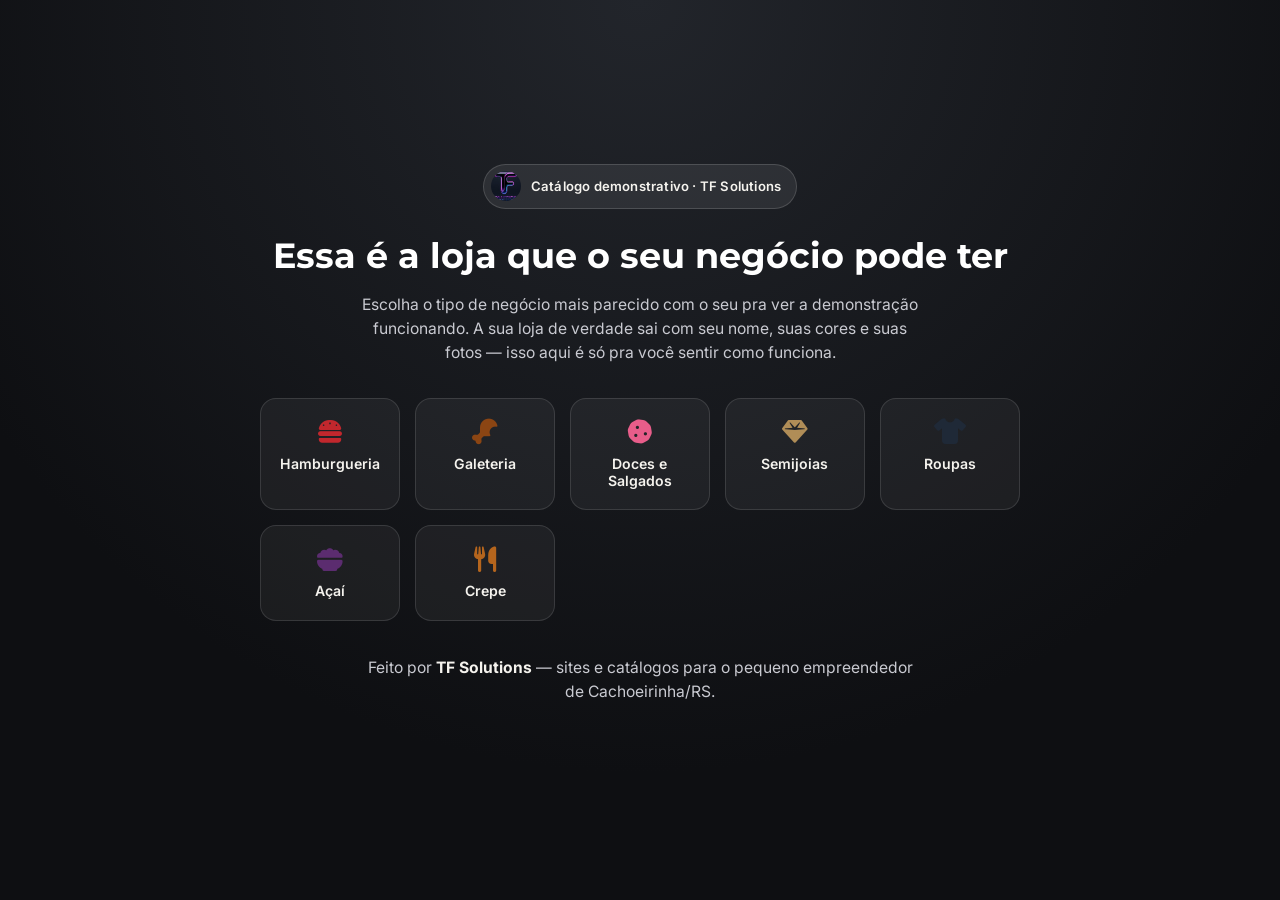
==== commit b944df4e: "Mostra guia de tamanho só em semijoias e remove sobras de outro projeto - Guia de tamanho de anel ap" ====
--- a/index.html
+++ b/index.html
@@ -1,347 +1,352 @@
-<!DOCTYPE html>
-<html lang="pt-BR">
-
-<head>
-    <meta charset="UTF-8" />
-    <meta name="viewport" content="width=device-width, initial-scale=1.0" />
-    <link rel="icon" type="image/jpeg" href="assets/tf-solutions-logo.jpg" />
-    <!-- Fontes -->
-    <link rel="preconnect" href="https://fonts.googleapis.com">
-    <link rel="preconnect" href="https://fonts.gstatic.com" crossorigin>
-    <link
-        href="https://fonts.googleapis.com/css2?family=Montserrat:wght@600;700&family=Inter:wght@400;500;600&display=swap"
-        rel="stylesheet">
-    <!-- Ícones -->
-    <link rel="stylesheet" href="https://cdnjs.cloudflare.com/ajax/libs/font-awesome/6.5.1/css/all.min.css">
-    <!-- Estilos -->
-    <link rel="stylesheet" href="style.css" />
-    <title>Catálogo Demonstrativo · TF Solutions</title>
-</head>
-
-<body>
-    <!-- Tela inicial da demonstração: escolha de nicho + selo TF Solutions -->
-    <div class="nicho-selector" id="nicho-selector">
-        <div class="nicho-selector-inner">
-            <div class="nicho-selector-selo">
-                <img src="assets/tf-solutions-logo.jpg" alt="TF Solutions" class="nicho-selector-selo-img">
-                <span>Catálogo demonstrativo · TF Solutions</span>
-            </div>
-            <h1>Essa é a loja que o seu negócio pode ter</h1>
-            <p>Escolha o tipo de negócio mais parecido com o seu pra ver a demonstração funcionando. A sua loja de verdade sai com seu nome, suas cores e suas fotos — isso aqui é só pra você sentir como funciona.</p>
-            <div class="nicho-selector-grid"><!-- botões gerados pelo script.js a partir de nichos.js --></div>
-            <p class="nicho-selector-rodape">Feito por <strong>TF Solutions</strong> — sites e catálogos para o pequeno empreendedor de Cachoeirinha/RS.</p>
-        </div>
-    </div>
-
-    <header>
-        <div class="logo">
-            <img class="logo-img" id="logo-img" src="" alt="" hidden>
-            <h1>Catálogo Demonstrativo</h1>
-        </div>
-
-        <div class="search-container" role="search">
-            <input placeholder="Buscar Produto..." class="search-input" aria-label="Buscar Produto" />
-            <i class="fa-solid fa-magnifying-glass" aria-hidden="true"></i>
-        </div>
-
-        <nav class="header-nav" aria-label="Navegação da página">
-            <a href="#inicio">Início</a>
-            <a href="#produtos">Produtos</a>
-            <a href="#about-section" id="nav-sobre-link" hidden>Sobre</a>
-        </nav>
-
-        <div class="cart-icon" aria-label="Abrir carrinho" role="button" tabindex="0">
-            <span class="cart-icon-inner">
-                <i class="fa-solid fa-cart-shopping" aria-hidden="true"></i>
-                <span class="cart-badge">0</span>
-            </span>
-            <span class="cart-icon-total" id="cart-icon-total">R$ 0,00</span>
-        </div>
-    </header>
-
-    <div class="categories-container">
-        <div class="categories-inner">
-            <!-- Botões gerados dinamicamente pelo script.js a partir da coleção "categorias" do Firestore -->
-            <nav class="categories-bar" aria-label="Categorias de produtos"></nav>
-            <a href="#" id="guia-tamanho-link" class="categories-guia-link"><i class="fa-solid fa-ruler" aria-hidden="true"></i> Guia de tamanhos</a>
-        </div>
-    </div>
-
-    <section class="hero-section" id="inicio">
-        <div class="hero-content">
-            <!-- Preenchido pelo script.js com base em configuracoes/geral (heroTag/heroTitulo/heroSubtitulo) -->
-            <span class="hero-tag">Coleção Exclusiva</span>
-            <h2>Peças feitas para brilhar</h2>
-            <p>Joias selecionadas com carinho para todos os momentos</p>
-        </div>
-    </section>
-
-    <main class="products" id="produtos">
-        <div class="products-container"><!-- cards gerados pelo script --></div>
-    </main>
-
-    <!-- Preenchido pelo script.js com base em configuracoes/geral (sobreFoto/sobreNome/sobreTexto/sobreLink) -->
-    <section class="about-section" id="about-section" hidden>
-        <div class="about-content">
-            <img class="about-photo" id="about-photo" src="" alt="">
-            <div class="about-text">
-                <span class="about-tag">Quem faz</span>
-                <h2 id="about-nome"></h2>
-                <p id="about-texto"></p>
-                <div class="about-links">
-                    <a class="about-link about-link-instagram" id="about-link" href="" target="_blank" rel="noopener" hidden>
-                        <i class="fa-brands fa-instagram" aria-hidden="true"></i> Instagram
-                    </a>
-                    <a class="about-link about-link-whatsapp" id="about-whatsapp-link" href="" target="_blank" rel="noopener" hidden>
-                        <i class="fa-brands fa-whatsapp" aria-hidden="true"></i> Fale no WhatsApp
-                    </a>
-                </div>
-            </div>
-        </div>
-    </section>
-
-    <div class="cart-overlay"></div>
-
-    <aside class="cart-sidebar" aria-label="Carrinho">
-        <div class="cart-header">
-            <h3>Meu Carrinho <i class="fa-solid fa-cart-shopping" aria-hidden="true"></i></h3>
-            <button class="close-cart-btn" aria-label="Fechar carrinho">&times;</button>
-        </div>
-
-        <div class="cart-steps-indicator" id="cart-steps-indicator">
-            <span class="cart-step-dot active" data-step="1"><span class="cart-step-dot-num">1</span><span class="cart-step-dot-label">Itens</span></span>
-            <span class="cart-step-dot" data-step="2"><span class="cart-step-dot-num">2</span><span class="cart-step-dot-label">Entrega</span></span>
-            <span class="cart-step-dot" data-step="3"><span class="cart-step-dot-num">3</span><span class="cart-step-dot-label">Pagamento</span></span>
-            <span class="cart-step-dot" data-step="4"><span class="cart-step-dot-num">4</span><span class="cart-step-dot-label">Dados</span></span>
-            <span class="cart-step-dot" data-step="5"><span class="cart-step-dot-num">5</span><span class="cart-step-dot-label">Resumo</span></span>
-        </div>
-
-        <div class="cart-steps-wrap">
-
-            <!-- ETAPA 1: itens do carrinho -->
-            <section class="cart-step" id="cart-step-1" data-step="1">
-                <div class="cart-step-heading">
-                    <h4>Itens no carrinho</h4>
-                    <span class="cart-step-items-count" id="cart-items-count">0 itens</span>
-                </div>
-                <div class="cart-body"></div>
-                <div class="cart-step1-total">
-                    <span>Total</span>
-                    <span id="cart-step1-total-valor">R$ 0,00</span>
-                </div>
-            </section>
-
-            <!-- ETAPA 2: entrega ou retirada -->
-            <section class="cart-step" id="cart-step-2" data-step="2" hidden>
-                <h4 class="cart-step-title">Como você quer receber?</h4>
-                <div class="options-toggle" role="tablist">
-                    <button class="delivery-btn active" data-option="delivery" role="tab" aria-selected="true">
-                        <i class="fa-solid fa-motorcycle" aria-hidden="true"></i> Entrega (Moto)
-                    </button>
-                    <button class="delivery-btn" data-option="pickup" role="tab" aria-selected="false">
-                        <i class="fa-solid fa-store" aria-hidden="true"></i> Retirada
-                    </button>
-                </div>
-
-                <div id="delivery-form-container">
-                    <div class="form-group">
-                        <label for="delivery-cep">CEP</label>
-                        <input type="text" id="delivery-cep" placeholder="00000-000" maxlength="9" required>
-                    </div>
-
-                    <div class="form-group">
-                        <label for="delivery-address">Endereço</label>
-                        <textarea id="delivery-address" placeholder="Lote, Quadra, Número" required></textarea>
-                    </div>
-
-                    <div class="delivery-fee-notice">
-                        Entrega feita por motoboy/app (ex: Uber Moto). A taxa é combinada com você pelo WhatsApp após o pedido.
-                    </div>
-                </div>
-
-                <div id="pickup-form-container" style="display: none;">
-                    <div class="form-group">
-                        <label>Agende a Data e Hora</label>
-                        <div class="date-time-row">
-                            <input type="date" id="pickup-date" required>
-                            <select id="pickup-time" required>
-                                <option value="" disabled selected>Selecione</option>
-                                <option value="08:00">08:00</option>
-                                <option value="09:00">09:00</option>
-                                <option value="10:00">10:00</option>
-                                <option value="11:00">11:00</option>
-                                <option value="12:00">12:00</option>
-                                <option value="13:00">13:00</option>
-                                <option value="14:00">14:00</option>
-                                <option value="15:00">15:00</option>
-                                <option value="16:00">16:00</option>
-                                <option value="17:00">17:00</option>
-                                <option value="18:00">18:00</option>
-                            </select>
-                        </div>
-                    </div>
-                </div>
-            </section>
-
-            <!-- ETAPA 3: pagamento e detalhes -->
-            <section class="cart-step" id="cart-step-3" data-step="3" hidden>
-                <div class="payment-options-container payment-options-container--etapa">
-                    <h4>Forma de Pagamento</h4>
-
-                    <label class="payment-option selected">
-                        <input type="radio" name="payment" value="PIX" checked> PIX
-                    </label>
-
-                    <label class="payment-option">
-                        <input type="radio" name="payment" value="Cartão de Crédito"> Cartão de Crédito
-                    </label>
-
-                    <label class="payment-option">
-                        <input type="radio" name="payment" value="Cartão de Débito"> Cartão de Débito
-                    </label>
-
-                    <label class="payment-option">
-                        <input type="radio" name="payment" value="Dinheiro"> Dinheiro
-                    </label>
-
-                    <div id="troco-container">
-                        <div class="form-group">
-                            <label for="troco-para">Precisa de troco para quanto?</label>
-                            <input type="number" id="troco-para" placeholder="Ex: 50">
-                        </div>
-                    </div>
-                </div>
-
-                <div class="form-group">
-                    <label for="personalizacao-input">Gravação / personalização (opcional)</label>
-                    <input type="text" id="personalizacao-input" placeholder="Ex: nome, data ou iniciais">
-                </div>
-
-                <label class="gift-wrap-option">
-                    <input type="checkbox" id="gift-wrap-checkbox">
-                    <i class="fa-solid fa-gift" aria-hidden="true"></i> É para presente? Embrulhar a peça
-                </label>
-
-                <div class="coupon-container">
-                    <input type="text" id="coupon-input" placeholder="Cupom de desconto">
-                    <button id="apply-coupon-btn">Aplicar</button>
-                </div>
-
-                <p id="coupon-feedback" class="coupon-feedback"></p>
-            </section>
-
-            <!-- ETAPA 4: identificação -->
-            <section class="cart-step" id="cart-step-4" data-step="4" hidden>
-                <h4 class="cart-step-title">Seus dados</h4>
-                <div class="form-group">
-                    <label for="identificacao-nome">Nome completo</label>
-                    <input type="text" id="identificacao-nome" placeholder="Nome e sobrenome" required>
-                </div>
-                <div class="form-group">
-                    <label for="identificacao-telefone">Telefone (WhatsApp)</label>
-                    <input type="tel" id="identificacao-telefone" placeholder="(XX) XXXXX-XXXX" maxlength="15" required>
-                </div>
-            </section>
-
-            <!-- ETAPA 5: resumo do pedido -->
-            <section class="cart-step" id="cart-step-5" data-step="5" hidden>
-                <h4 class="cart-step-title">Resumo do pedido</h4>
-
-                <div class="resumo-bloco" id="resumo-itens-bloco"></div>
-                <div class="resumo-bloco" id="resumo-entrega-bloco"></div>
-                <div class="resumo-bloco" id="resumo-pagamento-bloco"></div>
-                <div class="resumo-bloco" id="resumo-identificacao-bloco"></div>
-
-                <div class="cart-summary">
-                    <div class="summary-line"><span>Subtotal</span><span id="cart-subtotal">R$ 0,00</span></div>
-                    <div class="summary-line discount-line" style="display: none;">
-                        <span>Desconto</span><span id="cart-discount">- R$ 0,00</span>
-                    </div>
-                    <div class="summary-line total"><span>Total</span><span id="cart-total">R$ 0,00</span></div>
-                </div>
-            </section>
-
-            <!-- Confirmação de envio (com o código do pedido) -->
-            <section class="cart-step cart-step-sucesso" id="cart-step-sucesso" hidden>
-                <div class="pedido-sucesso">
-                    <i class="fa-solid fa-circle-check" aria-hidden="true"></i>
-                    <h4>Pedido enviado!</h4>
-                    <p>Confirme o envio na conversa do WhatsApp que abrimos. Guarde o código abaixo — é com ele que você (ou a loja) localiza o seu pedido:</p>
-                    <div class="pedido-sucesso-codigo" id="pedido-sucesso-codigo">AA000000</div>
-                    <button class="cart-nav-avancar" id="cart-btn-novo-pedido" type="button">Fazer novo pedido</button>
-                </div>
-            </section>
-
-        </div>
-
-        <div class="cart-nav-buttons" id="cart-nav-buttons">
-            <button class="cart-nav-voltar" id="cart-nav-voltar" type="button" hidden><i class="fa-solid fa-arrow-left" aria-hidden="true"></i> Voltar</button>
-            <button class="cart-nav-avancar" id="cart-nav-avancar" type="button">Avançar <span id="cart-nav-avancar-total"></span> <i class="fa-solid fa-arrow-right" aria-hidden="true"></i></button>
-            <button id="finish-order-btn" class="finish-order-btn" type="button" hidden>
-                <i class="fab fa-whatsapp" aria-hidden="true"></i> Enviar Pedido <span id="finish-order-total"></span>
-            </button>
-        </div>
-    </aside>
-
-    <div class="view-cart-banner" aria-live="polite">
-        <p>Total: <span id="banner-total">R$ 0,00</span></p>
-        <button class="view-cart-banner-btn">Ver Carrinho</button>
-    </div>
-
-    <footer>
-        <p>2026 - PG Semi Joias. Todos os direitos reservados</p>
-        <p class="footer-credit">Site desenvolvido por <a href="#" id="footer-credit-link" target="_blank" rel="noopener">TF Solutions</a></p>
-    </footer>
-
-    <!-- Modal de detalhes do produto (abre ao clicar na foto do card) -->
-    <div class="info-overlay" id="detail-overlay"></div>
-    <div class="detail-modal" id="detail-modal" role="dialog" aria-modal="true" aria-label="Detalhes do produto">
-        <button class="info-close" id="detail-close" aria-label="Fechar">&times;</button>
-        <div class="detail-carousel">
-            <div class="detail-carousel-track" id="detail-carousel-track"></div>
-            <button class="detail-carousel-arrow prev" id="detail-prev" aria-label="Foto anterior" hidden><i class="fa-solid fa-chevron-left"></i></button>
-            <button class="detail-carousel-arrow next" id="detail-next" aria-label="Próxima foto" hidden><i class="fa-solid fa-chevron-right"></i></button>
-            <div class="detail-carousel-dots" id="detail-dots" hidden></div>
-        </div>
-        <div class="detail-info">
-            <span class="detail-badge-destaque" id="detail-badge-destaque" hidden><i class="fa-solid fa-star" aria-hidden="true"></i> Destaque</span>
-            <p class="detail-codigo" id="detail-codigo"></p>
-            <h2 id="detail-nome"></h2>
-            <p class="detail-details" id="detail-details" hidden></p>
-            <p class="detail-descricao" id="detail-descricao"></p>
-            <p class="product-tag" id="detail-tag" hidden></p>
-            <select class="detail-size-select" id="detail-size-select" aria-label="Escolha o tamanho" hidden></select>
-            <p class="detail-price" id="detail-price"></p>
-            <button class="product-button" id="detail-comprar-btn">Adicionar ao carrinho</button>
-        </div>
-    </div>
-
-    <!-- Modal do guia de tamanho de anel -->
-    <div class="info-overlay" id="guia-overlay"></div>
-    <div class="info-modal" id="guia-modal" role="dialog" aria-modal="true" aria-label="Guia de tamanho de anel">
-        <button class="info-close" id="guia-close" aria-label="Fechar">&times;</button>
-        <h2><i class="fa-solid fa-ruler" aria-hidden="true"></i> Guia de tamanho de anel</h2>
-        <p class="size-guide-note">Como medir em casa: enrole uma tira de papel ou um barbante ao redor do dedo (na base, onde o anel vai ficar), marque onde ele se sobrepõe e meça esse comprimento com uma régua — esse é o valor de "circunferência" na tabela. Se preferir, meça o diâmetro interno de um anel que já sirva bem. Meça no fim do dia, quando o dedo costuma estar um pouco mais inchado, para não escolher um tamanho apertado.</p>
-        <table class="size-guide-table">
-            <thead><tr><th>Aro (BR)</th><th>Diâmetro (mm)</th><th>Circunferência (mm)</th></tr></thead>
-            <tbody>
-                <tr><td>10</td><td>14,6</td><td>45,9</td></tr>
-                <tr><td>12</td><td>15,3</td><td>48,0</td></tr>
-                <tr><td>14</td><td>16,1</td><td>50,6</td></tr>
-                <tr><td>16</td><td>16,9</td><td>53,1</td></tr>
-                <tr><td>18</td><td>17,7</td><td>55,6</td></tr>
-                <tr><td>20</td><td>18,5</td><td>58,1</td></tr>
-                <tr><td>22</td><td>19,4</td><td>60,9</td></tr>
-                <tr><td>24</td><td>20,2</td><td>63,5</td></tr>
-                <tr><td>26</td><td>21,0</td><td>66,0</td></tr>
-                <tr><td>28</td><td>21,8</td><td>68,5</td></tr>
-            </tbody>
-        </table>
-        <p class="size-guide-note">Valores aproximados, seguindo a numeração brasileira mais usual. Em caso de dúvida entre dois tamanhos, vale a pena confirmar direto com a loja pelo WhatsApp antes de fechar o pedido.</p>
-    </div>
-
-    <script src="./nichos.js"></script>
-    <script src="./script.js"></script>
-</body>
-
+<!DOCTYPE html>
+<html lang="pt-BR">
+
+<head>
+    <meta charset="UTF-8" />
+    <meta name="viewport" content="width=device-width, initial-scale=1.0" />
+    <link rel="icon" type="image/jpeg" href="assets/tf-solutions-logo.jpg" />
+    <!-- Fontes -->
+    <link rel="preconnect" href="https://fonts.googleapis.com">
+    <link rel="preconnect" href="https://fonts.gstatic.com" crossorigin>
+    <link
+        href="https://fonts.googleapis.com/css2?family=Montserrat:wght@600;700&family=Inter:wght@400;500;600&display=swap"
+        rel="stylesheet">
+    <!-- Ícones -->
+    <link rel="stylesheet" href="https://cdnjs.cloudflare.com/ajax/libs/font-awesome/6.5.1/css/all.min.css">
+    <!-- Estilos -->
+    <link rel="stylesheet" href="style.css" />
+    <title>Catálogo Demonstrativo · TF Solutions</title>
+</head>
+
+<body>
+    <!-- Tela inicial da demonstração: escolha de nicho + selo TF Solutions -->
+    <div class="nicho-selector" id="nicho-selector">
+        <div class="nicho-selector-inner">
+            <div class="nicho-selector-selo">
+                <img src="assets/tf-solutions-logo.jpg" alt="TF Solutions" class="nicho-selector-selo-img">
+                <span>Catálogo demonstrativo · TF Solutions</span>
+            </div>
+            <h1>Essa é a loja que o seu negócio pode ter</h1>
+            <p>Escolha o tipo de negócio mais parecido com o seu pra ver a demonstração funcionando. A sua loja de verdade sai com seu nome, suas cores e suas fotos — isso aqui é só pra você sentir como funciona.</p>
+            <div class="nicho-selector-grid"><!-- botões gerados pelo script.js a partir de nichos.js --></div>
+            <p class="nicho-selector-rodape">Feito por <strong>TF Solutions</strong> — sites e catálogos para o pequeno empreendedor de Cachoeirinha/RS.</p>
+        </div>
+    </div>
+
+    <header>
+        <div class="logo">
+            <img class="logo-img" id="logo-img" src="" alt="" hidden>
+            <h1>Catálogo Demonstrativo</h1>
+        </div>
+
+        <div class="search-container" role="search">
+            <input placeholder="Buscar Produto..." class="search-input" aria-label="Buscar Produto" />
+            <i class="fa-solid fa-magnifying-glass" aria-hidden="true"></i>
+        </div>
+
+        <nav class="header-nav" aria-label="Navegação da página">
+            <a href="#inicio">Início</a>
+            <a href="#produtos">Produtos</a>
+            <a href="#about-section" id="nav-sobre-link" hidden>Sobre</a>
+        </nav>
+
+        <div class="cart-icon" aria-label="Abrir carrinho" role="button" tabindex="0">
+            <span class="cart-icon-inner">
+                <i class="fa-solid fa-cart-shopping" aria-hidden="true"></i>
+                <span class="cart-badge">0</span>
+            </span>
+            <span class="cart-icon-total" id="cart-icon-total">R$ 0,00</span>
+        </div>
+    </header>
+
+    <div class="categories-container">
+        <div class="categories-inner">
+            <!-- Botões gerados dinamicamente pelo script.js a partir da coleção "categorias" do Firestore -->
+            <nav class="categories-bar" aria-label="Categorias de produtos"></nav>
+            <a href="#" id="guia-tamanho-link" class="categories-guia-link"><i class="fa-solid fa-ruler" aria-hidden="true"></i> Guia de tamanhos</a>
+        </div>
+    </div>
+
+    <section class="hero-section" id="inicio">
+        <div class="hero-content">
+            <!-- Preenchido pelo script.js com base em configuracoes/geral (heroTag/heroTitulo/heroSubtitulo) -->
+            <span class="hero-tag">Catálogo demonstrativo</span>
+            <h2>Sua loja online, pronta para vender</h2>
+            <p>Escolha os produtos e finalize o pedido pelo WhatsApp</p>
+        </div>
+    </section>
+
+    <main class="products" id="produtos">
+        <div class="products-container"><!-- cards gerados pelo script --></div>
+    </main>
+
+    <!-- Preenchido pelo script.js com base em configuracoes/geral (sobreFoto/sobreNome/sobreTexto/sobreLink) -->
+    <section class="about-section" id="about-section" hidden>
+        <div class="about-content">
+            <img class="about-photo" id="about-photo" src="" alt="">
+            <div class="about-text">
+                <span class="about-tag">Quem faz</span>
+                <h2 id="about-nome"></h2>
+                <p id="about-texto"></p>
+                <div class="about-links">
+                    <a class="about-link about-link-instagram" id="about-link" href="" target="_blank" rel="noopener" hidden>
+                        <i class="fa-brands fa-instagram" aria-hidden="true"></i> Instagram
+                    </a>
+                    <a class="about-link about-link-whatsapp" id="about-whatsapp-link" href="" target="_blank" rel="noopener" hidden>
+                        <i class="fa-brands fa-whatsapp" aria-hidden="true"></i> Fale no WhatsApp
+                    </a>
+                </div>
+            </div>
+        </div>
+    </section>
+
+    <div class="cart-overlay"></div>
+
+    <aside class="cart-sidebar" aria-label="Carrinho">
+        <div class="cart-header">
+            <h3>Meu Carrinho <i class="fa-solid fa-cart-shopping" aria-hidden="true"></i></h3>
+            <button class="close-cart-btn" aria-label="Fechar carrinho">&times;</button>
+        </div>
+
+        <div class="cart-steps-indicator" id="cart-steps-indicator">
+            <span class="cart-step-dot active" data-step="1"><span class="cart-step-dot-num">1</span><span class="cart-step-dot-label">Itens</span></span>
+            <span class="cart-step-dot" data-step="2"><span class="cart-step-dot-num">2</span><span class="cart-step-dot-label">Entrega</span></span>
+            <span class="cart-step-dot" data-step="3"><span class="cart-step-dot-num">3</span><span class="cart-step-dot-label">Pagamento</span></span>
+            <span class="cart-step-dot" data-step="4"><span class="cart-step-dot-num">4</span><span class="cart-step-dot-label">Dados</span></span>
+            <span class="cart-step-dot" data-step="5"><span class="cart-step-dot-num">5</span><span class="cart-step-dot-label">Resumo</span></span>
+        </div>
+
+        <div class="cart-steps-wrap">
+
+            <!-- ETAPA 1: itens do carrinho -->
+            <section class="cart-step" id="cart-step-1" data-step="1">
+                <div class="cart-step-heading">
+                    <h4>Itens no carrinho</h4>
+                    <span class="cart-step-items-count" id="cart-items-count">0 itens</span>
+                </div>
+                <div class="cart-body"></div>
+                <div class="cart-step1-total">
+                    <span>Total</span>
+                    <span id="cart-step1-total-valor">R$ 0,00</span>
+                </div>
+            </section>
+
+            <!-- ETAPA 2: entrega ou retirada -->
+            <section class="cart-step" id="cart-step-2" data-step="2" hidden>
+                <h4 class="cart-step-title">Como você quer receber?</h4>
+                <div class="options-toggle" role="tablist">
+                    <button class="delivery-btn active" data-option="delivery" role="tab" aria-selected="true">
+                        <i class="fa-solid fa-motorcycle" aria-hidden="true"></i> Entrega (Moto)
+                    </button>
+                    <button class="delivery-btn" data-option="pickup" role="tab" aria-selected="false">
+                        <i class="fa-solid fa-store" aria-hidden="true"></i> Retirada
+                    </button>
+                </div>
+
+                <div id="delivery-form-container">
+                    <div class="form-group">
+                        <label for="delivery-cep">CEP <span class="form-group-opcional">(opcional)</span></label>
+                        <input type="text" id="delivery-cep" placeholder="00000-000" maxlength="9">
+                    </div>
+
+                    <div class="form-group">
+                        <label for="delivery-address">Endereço</label>
+                        <input type="text" id="delivery-address" placeholder="Rua, loteamento, quadra..." required>
+                    </div>
+
+                    <div class="form-group">
+                        <label for="delivery-numero">Número</label>
+                        <input type="text" id="delivery-numero" placeholder="Nº" required>
+                    </div>
+
+                    <div class="delivery-fee-notice">
+                        Entrega feita por motoboy/app (ex: Uber Moto). A taxa é combinada com você pelo WhatsApp após o pedido.
+                    </div>
+                </div>
+
+                <div id="pickup-form-container" style="display: none;">
+                    <div class="form-group">
+                        <label>Agende a Data e Hora</label>
+                        <div class="date-time-row">
+                            <input type="date" id="pickup-date" required>
+                            <select id="pickup-time" required>
+                                <option value="" disabled selected>Selecione</option>
+                                <option value="08:00">08:00</option>
+                                <option value="09:00">09:00</option>
+                                <option value="10:00">10:00</option>
+                                <option value="11:00">11:00</option>
+                                <option value="12:00">12:00</option>
+                                <option value="13:00">13:00</option>
+                                <option value="14:00">14:00</option>
+                                <option value="15:00">15:00</option>
+                                <option value="16:00">16:00</option>
+                                <option value="17:00">17:00</option>
+                                <option value="18:00">18:00</option>
+                            </select>
+                        </div>
+                    </div>
+                </div>
+            </section>
+
+            <!-- ETAPA 3: pagamento e detalhes -->
+            <section class="cart-step" id="cart-step-3" data-step="3" hidden>
+                <div class="payment-options-container payment-options-container--etapa">
+                    <h4>Forma de Pagamento</h4>
+
+                    <label class="payment-option selected">
+                        <input type="radio" name="payment" value="PIX" checked> PIX
+                    </label>
+
+                    <label class="payment-option">
+                        <input type="radio" name="payment" value="Cartão de Crédito"> Cartão de Crédito
+                    </label>
+
+                    <label class="payment-option">
+                        <input type="radio" name="payment" value="Cartão de Débito"> Cartão de Débito
+                    </label>
+
+                    <label class="payment-option">
+                        <input type="radio" name="payment" value="Dinheiro"> Dinheiro
+                    </label>
+
+                    <div id="troco-container">
+                        <div class="form-group">
+                            <label for="troco-para">Precisa de troco para quanto?</label>
+                            <input type="number" id="troco-para" placeholder="Ex: 50">
+                        </div>
+                    </div>
+                </div>
+
+                <div class="form-group">
+                    <label for="personalizacao-input">Gravação / personalização (opcional)</label>
+                    <input type="text" id="personalizacao-input" placeholder="Ex: nome, data ou iniciais">
+                </div>
+
+                <label class="gift-wrap-option">
+                    <input type="checkbox" id="gift-wrap-checkbox">
+                    <i class="fa-solid fa-gift" aria-hidden="true"></i> É para presente? Embrulhar a peça
+                </label>
+
+                <div class="coupon-container">
+                    <input type="text" id="coupon-input" placeholder="Cupom de desconto">
+                    <button id="apply-coupon-btn">Aplicar</button>
+                </div>
+
+                <p id="coupon-feedback" class="coupon-feedback"></p>
+            </section>
+
+            <!-- ETAPA 4: identificação -->
+            <section class="cart-step" id="cart-step-4" data-step="4" hidden>
+                <h4 class="cart-step-title">Seus dados</h4>
+                <div class="form-group">
+                    <label for="identificacao-nome">Nome completo</label>
+                    <input type="text" id="identificacao-nome" placeholder="Nome e sobrenome" required>
+                </div>
+                <div class="form-group">
+                    <label for="identificacao-telefone">Telefone (WhatsApp)</label>
+                    <input type="tel" id="identificacao-telefone" placeholder="(XX) XXXXX-XXXX" maxlength="15" required>
+                </div>
+            </section>
+
+            <!-- ETAPA 5: resumo do pedido -->
+            <section class="cart-step" id="cart-step-5" data-step="5" hidden>
+                <h4 class="cart-step-title">Resumo do pedido</h4>
+
+                <div class="resumo-bloco" id="resumo-itens-bloco"></div>
+                <div class="resumo-bloco" id="resumo-entrega-bloco"></div>
+                <div class="resumo-bloco" id="resumo-pagamento-bloco"></div>
+                <div class="resumo-bloco" id="resumo-identificacao-bloco"></div>
+
+                <div class="cart-summary">
+                    <div class="summary-line"><span>Subtotal</span><span id="cart-subtotal">R$ 0,00</span></div>
+                    <div class="summary-line discount-line" style="display: none;">
+                        <span>Desconto</span><span id="cart-discount">- R$ 0,00</span>
+                    </div>
+                    <div class="summary-line total"><span>Total</span><span id="cart-total">R$ 0,00</span></div>
+                </div>
+            </section>
+
+            <!-- Confirmação de envio (com o código do pedido) -->
+            <section class="cart-step cart-step-sucesso" id="cart-step-sucesso" hidden>
+                <div class="pedido-sucesso">
+                    <i class="fa-solid fa-circle-check" aria-hidden="true"></i>
+                    <h4>Pedido enviado!</h4>
+                    <p>Confirme o envio na conversa do WhatsApp que abrimos. Guarde o código abaixo — é com ele que você (ou a loja) localiza o seu pedido:</p>
+                    <div class="pedido-sucesso-codigo" id="pedido-sucesso-codigo">AA000000</div>
+                    <button class="cart-nav-avancar" id="cart-btn-novo-pedido" type="button">Fazer novo pedido</button>
+                </div>
+            </section>
+
+        </div>
+
+        <div class="cart-nav-buttons" id="cart-nav-buttons">
+            <button class="cart-nav-voltar" id="cart-nav-voltar" type="button" hidden><i class="fa-solid fa-arrow-left" aria-hidden="true"></i> Voltar</button>
+            <button class="cart-nav-avancar" id="cart-nav-avancar" type="button">Avançar <span id="cart-nav-avancar-total"></span> <i class="fa-solid fa-arrow-right" aria-hidden="true"></i></button>
+            <button id="finish-order-btn" class="finish-order-btn" type="button" hidden>
+                <i class="fab fa-whatsapp" aria-hidden="true"></i> Enviar Pedido <span id="finish-order-total"></span>
+            </button>
+        </div>
+    </aside>
+
+    <div class="view-cart-banner" aria-live="polite">
+        <p>Total: <span id="banner-total">R$ 0,00</span></p>
+        <button class="view-cart-banner-btn">Ver Carrinho</button>
+    </div>
+
+    <footer>
+        <p>2026 - Loja Demonstrativa. Todos os direitos reservados</p>
+        <p class="footer-credit">Site desenvolvido por <a href="#" id="footer-credit-link" target="_blank" rel="noopener">TF Solutions</a></p>
+    </footer>
+
+    <!-- Modal de detalhes do produto (abre ao clicar na foto do card) -->
+    <div class="info-overlay" id="detail-overlay"></div>
+    <div class="detail-modal" id="detail-modal" role="dialog" aria-modal="true" aria-label="Detalhes do produto">
+        <button class="info-close" id="detail-close" aria-label="Fechar">&times;</button>
+        <div class="detail-carousel">
+            <div class="detail-carousel-track" id="detail-carousel-track"></div>
+            <button class="detail-carousel-arrow prev" id="detail-prev" aria-label="Foto anterior" hidden><i class="fa-solid fa-chevron-left"></i></button>
+            <button class="detail-carousel-arrow next" id="detail-next" aria-label="Próxima foto" hidden><i class="fa-solid fa-chevron-right"></i></button>
+            <div class="detail-carousel-dots" id="detail-dots" hidden></div>
+        </div>
+        <div class="detail-info">
+            <span class="detail-badge-destaque" id="detail-badge-destaque" hidden><i class="fa-solid fa-star" aria-hidden="true"></i> Destaque</span>
+            <p class="detail-codigo" id="detail-codigo"></p>
+            <h2 id="detail-nome"></h2>
+            <p class="detail-details" id="detail-details" hidden></p>
+            <p class="detail-descricao" id="detail-descricao"></p>
+            <p class="product-tag" id="detail-tag" hidden></p>
+            <select class="detail-size-select" id="detail-size-select" aria-label="Escolha o tamanho" hidden></select>
+            <p class="detail-price" id="detail-price"></p>
+            <button class="product-button" id="detail-comprar-btn">Adicionar ao carrinho</button>
+        </div>
+    </div>
+
+    <!-- Modal do guia de tamanho de anel -->
+    <div class="info-overlay" id="guia-overlay"></div>
+    <div class="info-modal" id="guia-modal" role="dialog" aria-modal="true" aria-label="Guia de tamanho de anel">
+        <button class="info-close" id="guia-close" aria-label="Fechar">&times;</button>
+        <h2><i class="fa-solid fa-ruler" aria-hidden="true"></i> Guia de tamanho de anel</h2>
+        <p class="size-guide-note">Como medir em casa: enrole uma tira de papel ou um barbante ao redor do dedo (na base, onde o anel vai ficar), marque onde ele se sobrepõe e meça esse comprimento com uma régua — esse é o valor de "circunferência" na tabela. Se preferir, meça o diâmetro interno de um anel que já sirva bem. Meça no fim do dia, quando o dedo costuma estar um pouco mais inchado, para não escolher um tamanho apertado.</p>
+        <table class="size-guide-table">
+            <thead><tr><th>Aro (BR)</th><th>Diâmetro (mm)</th><th>Circunferência (mm)</th></tr></thead>
+            <tbody>
+                <tr><td>10</td><td>14,6</td><td>45,9</td></tr>
+                <tr><td>12</td><td>15,3</td><td>48,0</td></tr>
+                <tr><td>14</td><td>16,1</td><td>50,6</td></tr>
+                <tr><td>16</td><td>16,9</td><td>53,1</td></tr>
+                <tr><td>18</td><td>17,7</td><td>55,6</td></tr>
+                <tr><td>20</td><td>18,5</td><td>58,1</td></tr>
+                <tr><td>22</td><td>19,4</td><td>60,9</td></tr>
+                <tr><td>24</td><td>20,2</td><td>63,5</td></tr>
+                <tr><td>26</td><td>21,0</td><td>66,0</td></tr>
+                <tr><td>28</td><td>21,8</td><td>68,5</td></tr>
+            </tbody>
+        </table>
+        <p class="size-guide-note">Valores aproximados, seguindo a numeração brasileira mais usual. Em caso de dúvida entre dois tamanhos, vale a pena confirmar direto com a loja pelo WhatsApp antes de fechar o pedido.</p>
+    </div>
+
+    <script src="./nichos.js"></script>
+    <script src="./script.js"></script>
+</body>
+
 </html>
--- a/style.css
+++ b/style.css
@@ -91,6 +91,7 @@
 }
 /* Guia de tamanhos: fica só aqui, ao lado das categorias — é padrão, não precisa
    repetir o link em cada produto. */
+.categories-guia-link[hidden]{display:none}
 .categories-guia-link{
   flex-shrink:0;display:flex;align-items:center;gap:.4rem;color:#fff;opacity:.85;
   font-size:.85rem;font-weight:600;text-decoration:none;padding:.5rem 1.1rem;white-space:nowrap;
@@ -312,6 +313,7 @@
 .delivery-btn.active{background:var(--secondary-color);color:#fff}
 
 .form-group{margin-bottom:1rem}
+.form-group-opcional{font-weight:400;color:#8a8f98;font-size:.82em}
 .form-group label{display:block;margin-bottom:.45rem;font-weight:700;font-size:.9rem}
 .form-group input,.form-group select,.form-group textarea{
   width:100%;padding:.75rem;border:1px solid var(--border-color);border-radius:.6rem;font-size:1rem;font-family:inherit;
